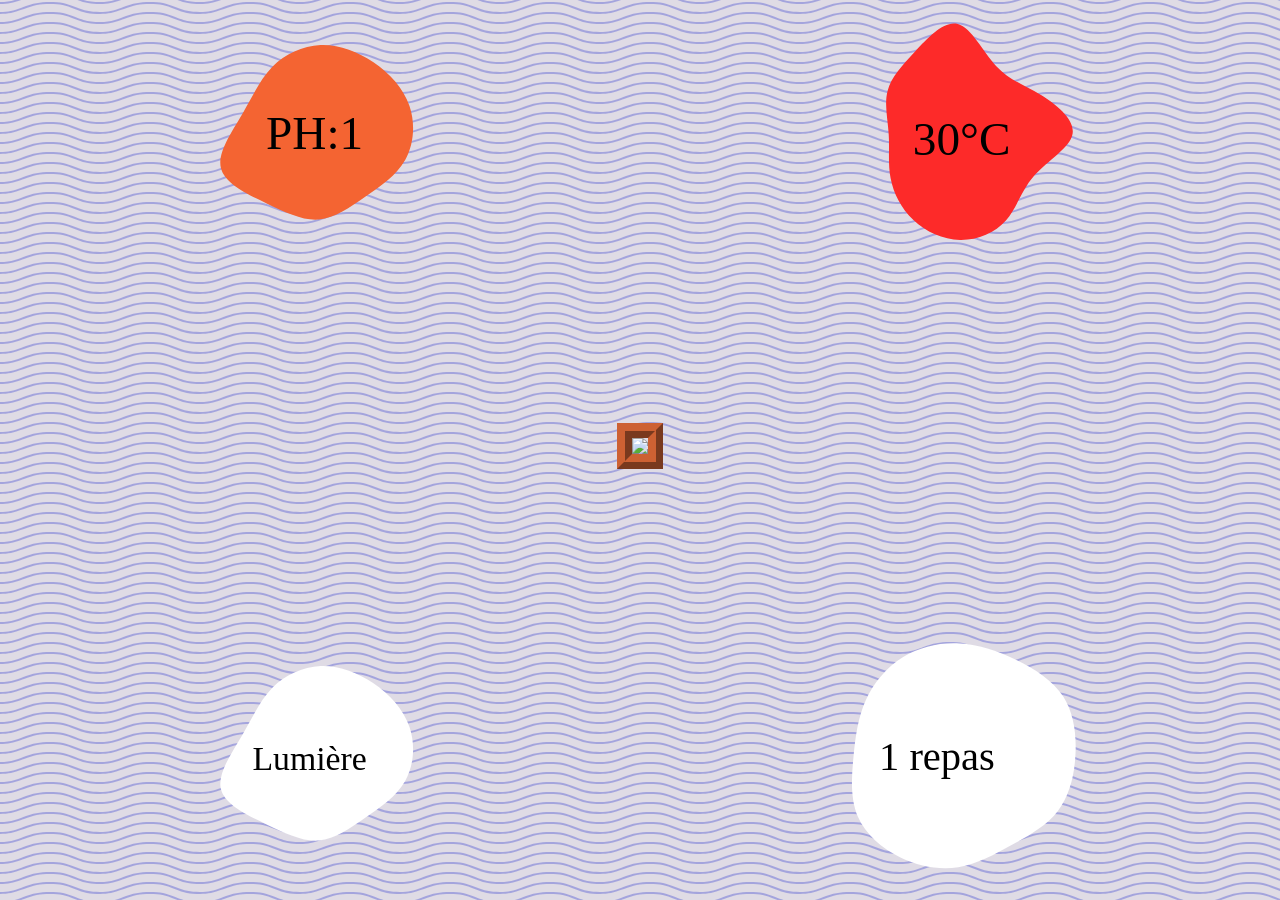
==== Demo/index.html @ 626523ae "feat : added demo" ====
<!DOCTYPE html>
<html lang="en">
<head>
	<meta charset="UTF-8">
	<meta name="viewport" content="width=device-width, initial-scale=1.0">
	<link rel="icon" type="image/x-icon" href="fish-solid.png">
	<link rel="stylesheet" type="text/css" href="style.css">
	<script type="text/javascript" src="jquery.js"></script>
	<script type="text/javascript" src="script.js"></script>
	<title>Aquarium</title>
</head>
<body>
<div class="container">
  
  <div class="PH">
  	<svg viewBox="0 0 200 200" xmlns="http://www.w3.org/2000/svg">
  		<path fill="#33a94b" d="M39.6,-53.9C51.6,-45.8,61.8,-34.6,66.3,-21.4C70.8,-8.2,69.5,7,63.1,18.5C56.6,30,44.9,37.9,33.5,45.8C22.2,53.7,11.1,61.6,-0.7,62.6C-12.5,63.6,-25,57.6,-39.5,50.7C-54,43.8,-70.6,36.1,-73.4,24.5C-76.2,13,-65.3,-2.3,-57.3,-16C-49.3,-29.7,-44.1,-41.7,-35.1,-50.8C-26,-59.9,-13,-66.1,0.4,-66.7C13.8,-67.2,27.6,-62.1,39.6,-53.9Z" transform="translate(100 100)" />
  		<text x="30%" y="55%" font-family="Verdana" font-size="35">PH: 7</text>
		</svg>
	</div>

  <div class="Temperature">
  	<svg viewBox="0 0 200 200" xmlns="http://www.w3.org/2000/svg">
  		<path fill="#2caf49" d="M26.7,-51.2C36.5,-40.6,47.6,-37.2,59.7,-29.9C71.9,-22.6,85.1,-11.3,83.4,-1C81.8,9.3,65.1,18.7,55.2,29.9C45.3,41.1,42.1,54.2,34,63.4C25.9,72.7,13,78,0.1,77.8C-12.7,77.5,-25.3,71.7,-34.5,63C-43.7,54.4,-49.3,43.1,-51.4,32.1C-53.5,21.2,-52.1,10.6,-52.8,-0.4C-53.4,-11.4,-56.3,-22.7,-53.6,-32.8C-51,-42.9,-42.9,-51.6,-33.1,-62.1C-23.2,-72.6,-11.6,-84.9,-1.6,-82.2C8.5,-79.5,16.9,-61.8,26.7,-51.2Z" transform="translate(100 100)" />
  		<text x="65" y="115" font-family="Verdana" font-size="35">27°C</text>
		</svg>
	</div>

  <div class="Camera">
  	<img id="tele" src="./aquario-aquarium.gif">
  </div>

  <div class="Lumiere">
  	  <svg id="lumiere-svg" viewBox="0 0 200 200" xmlns="http://www.w3.org/2000/svg">
  		<path fill="white" d="M39.6,-53.9C51.6,-45.8,61.8,-34.6,66.3,-21.4C70.8,-8.2,69.5,7,63.1,18.5C56.6,30,44.9,37.9,33.5,45.8C22.2,53.7,11.1,61.6,-0.7,62.6C-12.5,63.6,-25,57.6,-39.5,50.7C-54,43.8,-70.6,36.1,-73.4,24.5C-76.2,13,-65.3,-2.3,-57.3,-16C-49.3,-29.7,-44.1,-41.7,-35.1,-50.8C-26,-59.9,-13,-66.1,0.4,-66.7C13.8,-67.2,27.6,-62.1,39.6,-53.9Z" transform="translate(100 100)" />
    	<text x="50" y="110" font-family="Verdana" font-size="25" fill="black">Lumière</text>
		</svg>
  </div>

  <div class="Nourriture">
  	<svg id="nourriture-svg" viewBox="0 0 200 200" xmlns="http://www.w3.org/2000/svg">
  		<path fill="white" d="M41.8,-71.2C55.5,-64.5,68.9,-56,76.6,-43.8C84.3,-31.7,86.4,-15.8,85.5,-0.5C84.7,14.8,80.9,29.7,72.5,40.7C64.1,51.7,51.1,58.8,38.2,66C25.4,73.1,12.7,80.2,-1.3,82.4C-15.2,84.6,-30.4,81.8,-44.1,75.2C-57.9,68.5,-70.1,58,-75.7,44.9C-81.3,31.7,-80.4,15.8,-78.9,0.8C-77.5,-14.2,-75.6,-28.4,-69.8,-41.3C-64,-54.1,-54.3,-65.8,-42.1,-73.3C-29.8,-80.8,-14.9,-84.2,-0.4,-83.4C14,-82.7,28.1,-77.8,41.8,-71.2Z" transform="translate(100 100)" />
  		<text x="40" y="110" font-family="Verdana" font-size="30">1 repas</text>
		</svg>
	</div>
</div>
</body>
</html>
---- Demo/style.css ----
html {height: 100%;}
body {height: 100%;margin: 0; background-color: #DFDBE5;background-image: url("data:image/svg+xml,%3Csvg width='100' height='20' viewBox='0 0 100 20' xmlns='http://www.w3.org/2000/svg'%3E%3Cpath d='M21.184 20c.357-.13.72-.264 1.088-.402l1.768-.661C33.64 15.347 39.647 14 50 14c10.271 0 15.362 1.222 24.629 4.928.955.383 1.869.74 2.75 1.072h6.225c-2.51-.73-5.139-1.691-8.233-2.928C65.888 13.278 60.562 12 50 12c-10.626 0-16.855 1.397-26.66 5.063l-1.767.662c-2.475.923-4.66 1.674-6.724 2.275h6.335zm0-20C13.258 2.892 8.077 4 0 4V2c5.744 0 9.951-.574 14.85-2h6.334zM77.38 0C85.239 2.966 90.502 4 100 4V2c-6.842 0-11.386-.542-16.396-2h-6.225zM0 14c8.44 0 13.718-1.21 22.272-4.402l1.768-.661C33.64 5.347 39.647 4 50 4c10.271 0 15.362 1.222 24.629 4.928C84.112 12.722 89.438 14 100 14v-2c-10.271 0-15.362-1.222-24.629-4.928C65.888 3.278 60.562 2 50 2 39.374 2 33.145 3.397 23.34 7.063l-1.767.662C13.223 10.84 8.163 12 0 12v2z' fill='%234b53d3' fill-opacity='0.4' fill-rule='evenodd'/%3E%3C/svg%3E");}
svg {height: 100%;width: 100%;}
.Lumiere path,.Lumiere text,.Nourriture path,.Nourriture text{cursor: pointer;}
.container{  
  display: grid;
  grid-template-columns: 50% 50%;
  grid-template-rows: 30% 39% 30%;
  gap: 0px 0px;
  grid-auto-flow: row;
  grid-template-areas:
    "PH Temperature"
    "Camera Camera"
    "Lumiere Nourriture";
  height: 100%;
  width: 100%;
  margin: 0;
}

#tele{max-width: 90%;max-height: 100%; border: 4mm ridge rgba(205, 97, 51,1.0);}

.PH { grid-area: PH;}

.Temperature { grid-area: Temperature;}

.Camera { grid-area: Camera;display: flex; justify-content: center;align-items: center;}

.Lumiere { grid-area: Lumiere;}

.Nourriture { grid-area: Nourriture;}
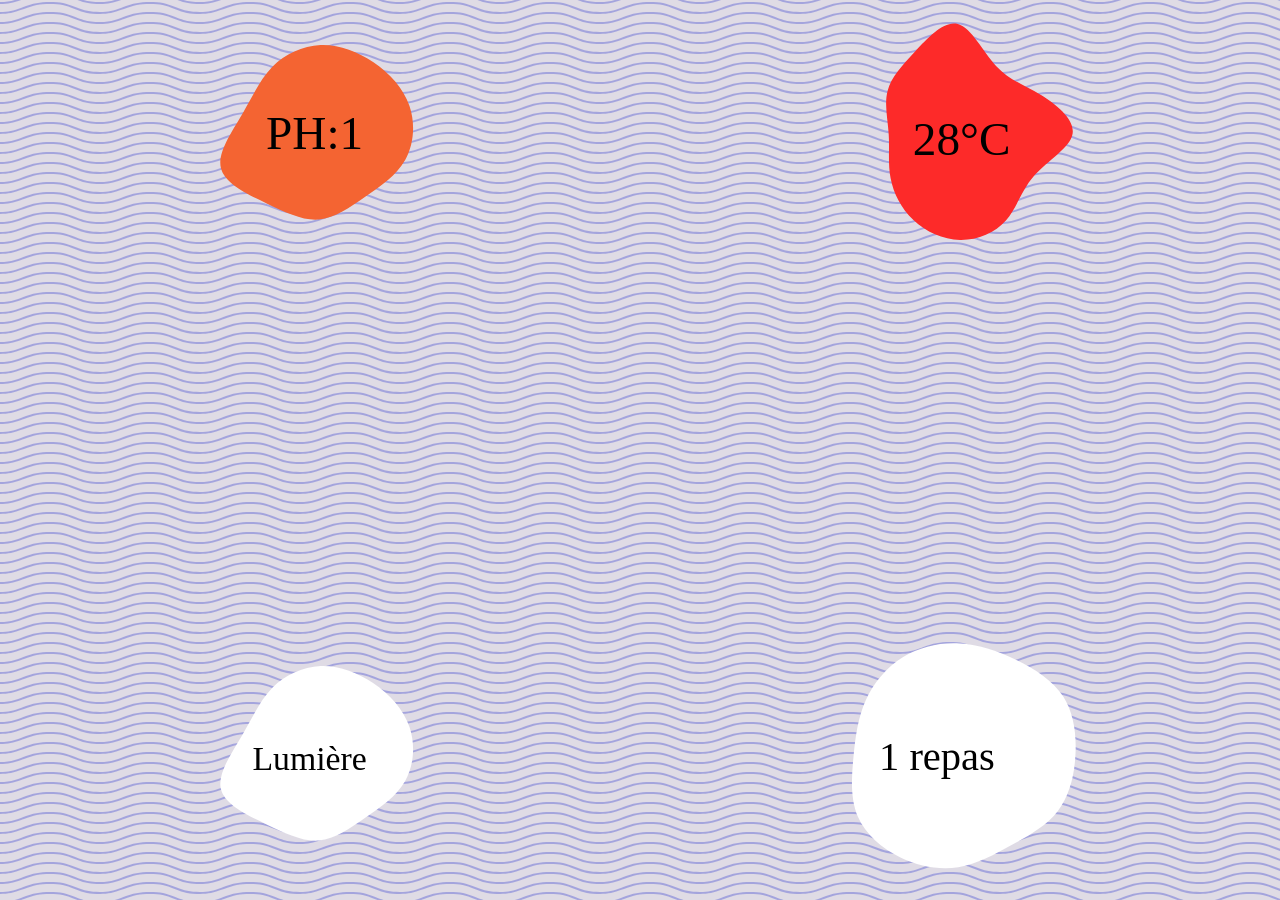
==== commit 9829cd99: "feat: added live feed" ====
--- a/Demo/index.html
+++ b/Demo/index.html
@@ -26,9 +26,14 @@
 		</svg>
 	</div>
 
-  <div class="Camera">
-  	<img id="tele" src="./aquario-aquarium.gif">
-  </div>
+	<div class="Camera">
+	<iframe width="560" height="315" 
+		src="https://www.youtube.com/embed/tEtg5Kg3voQ?autoplay=1&mute=1" 
+		frameborder="0" 
+		allow="autoplay; encrypted-media" 
+		allowfullscreen>
+	</iframe>
+	</div>
 
   <div class="Lumiere">
   	  <svg id="lumiere-svg" viewBox="0 0 200 200" xmlns="http://www.w3.org/2000/svg">
